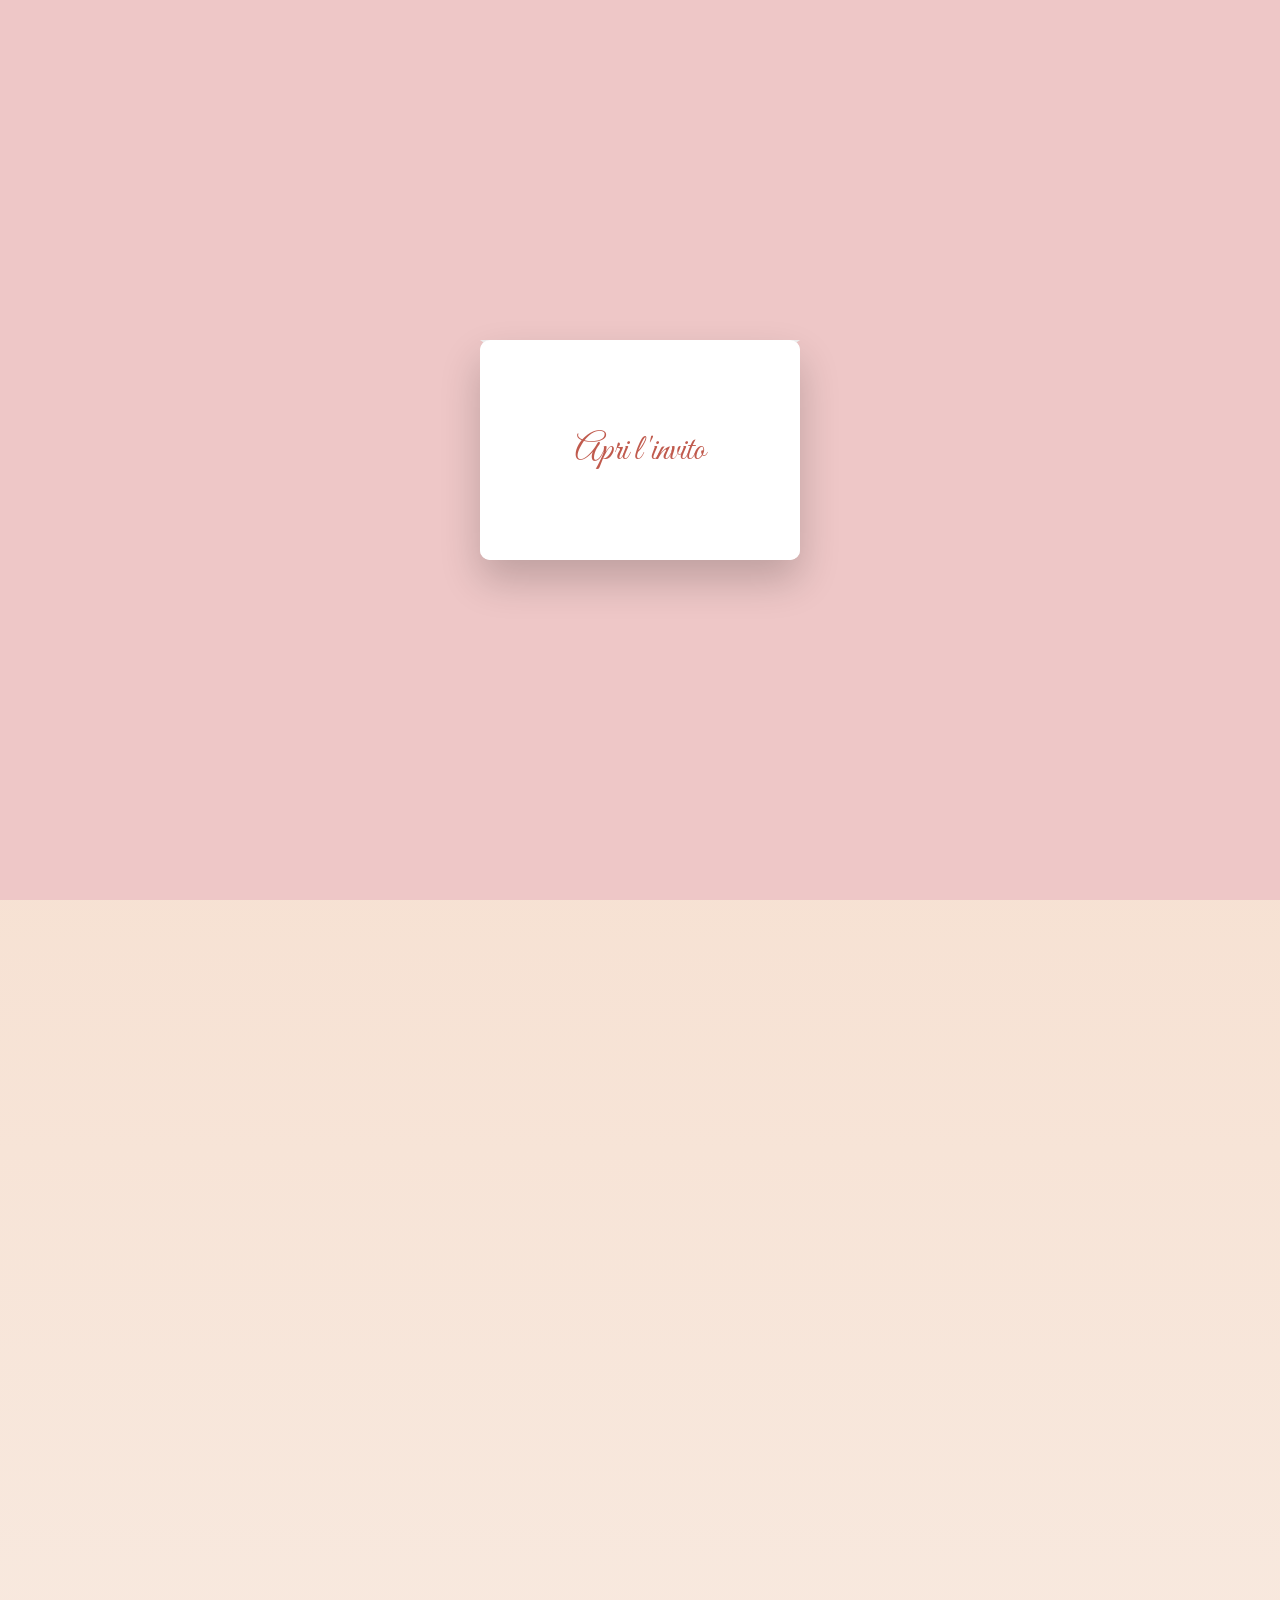
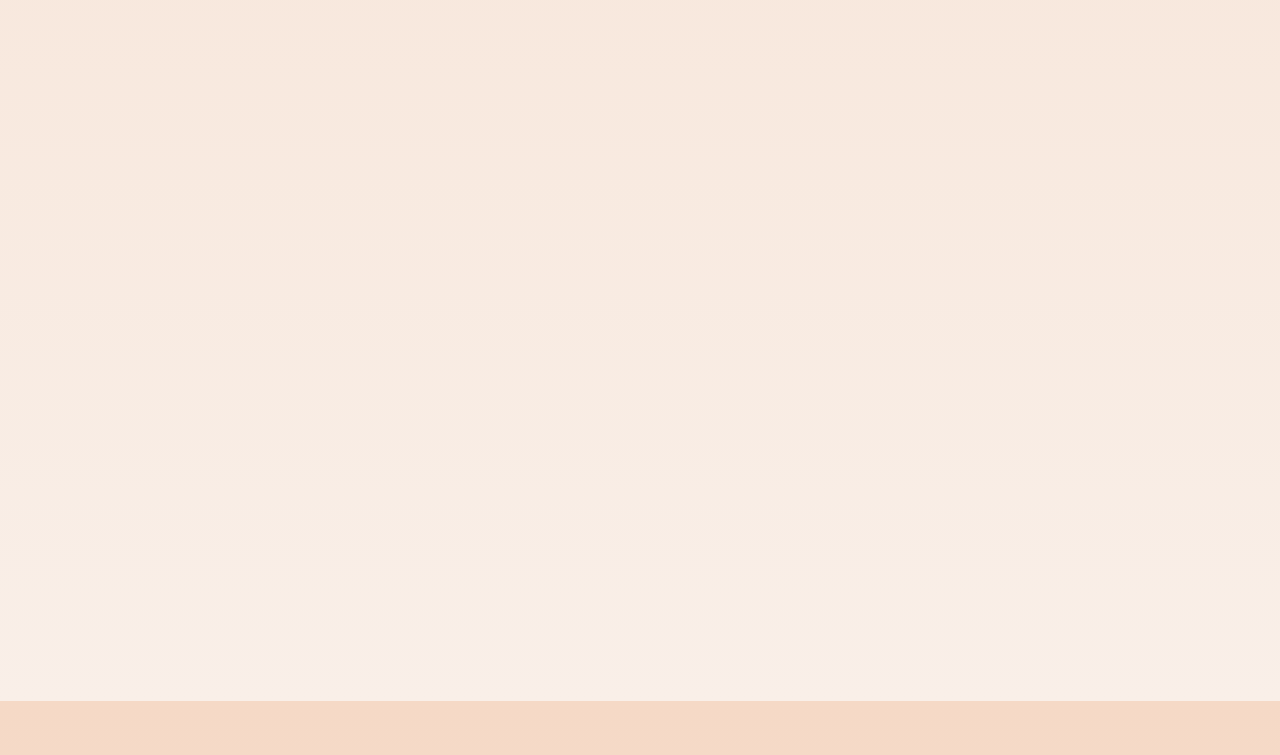
==== x7Kp9LmQ2Fv8aR/index.html @ 6e637fce "Format location details in index.html" ====
<!DOCTYPE html>
<html lang="it">
<head>
<meta charset="UTF-8">
<meta name="viewport" content="width=device-width, initial-scale=1.0">
<title>Invito Matrimonio</title>

<link href="https://fonts.googleapis.com/css2?family=Playfair+Display:wght@400;700&family=Great+Vibes&family=Tangerine:wght@400;700&display=swap" rel="stylesheet">
<link rel="stylesheet" href="style.css">
</head>
<body>

<!-- INTRO BUSTA -->
<div class="intro" id="intro">
    <div class="envelope" onclick="apriBusta(this)">
        <div class="flap"></div>
        <div class="letter">Apri l'invito</div>
    </div>
</div>

<!-- CONTENUTO -->
<div class="contenuto" id="contenuto">

<div class="sezione prima">
    <div class="sfondo">
        <h1 class="titolo_piccolo">Annunciamo</h1>
        <h2 class="titolo_principale">IL NOSTRO MATRIMONIO</h2>
        <h3 class="nomi">Nury & Domenico</h3>
<img src="fanculo.png" alt="Cuore" class="cuore">
        <div class="linee"></div>
        <p>TI INVITIAMO IL</p>
        <div class="date">
            <span class="giorno">1 AGOSTO 2026</span>
        </div>
        <div class="linee"></div>
        <div class="info">ORE 11:30</div>
        <div class="luogo">Comune di Pietralunga (PG)
            \n\n\n
            Finita la cerimonia civile andremmo a festeggiare insieme al Ristorante la dolce vita
        </div>    
        <div class="footer"><h4>Grazie</h4></div>
    </div>
</div>

<!-- SECONDA SEZIONE -->
<div class="sezione seconda">

    <div class="reparto rosa">
        <h1>Benvenuti al Ricevimento</h1>
        <a href="https://maps.app.goo.gl/Lk2EmbHnSyntm9V6A"
           target="_blank"
           class="bottone-mappa">
           📍 Apri la mappa su Google Maps
        </a>
        <button onclick="inviaMessaggio()" class="bottone-mappa">
        💬 Conferma presenza
    </button>
    
    <div class="reparto-omaggio">
        <a href="https://encrypted-tbn0.gstatic.com/images?q=tbn:ANd9GcQYlerSI06gGb65OWLi1JOTLWd_7GeMFBXkAQ&s" target="_blank" class="bottone-mappa">Apre google debug per album condiviso </a>
        <h2>Se vorresti farci un pensierino, qua sotto ti lasciamo il nostro iban♥︎

        </h2>
        <p>IT 00 0000 0000 0000 0000 00</p>
        <img src="1.jpeg" alt="foto_loro" class="foto_loro">
    </div>
    </div>

</div>

</div>

<script>

function apriBusta(elemento) {
    elemento.classList.add("open");

    setTimeout(() => {
        document.getElementById("intro").classList.add("fade-out");
        document.getElementById("contenuto").classList.add("visibile");
        generaPetali();
    }, 1200);

    setTimeout(() => {
        document.getElementById("intro").style.display = "none";
    }, 2200);
}

function generaPetali() {
    for (let i = 0; i < 80; i++){ //numero di petali (NON regge oltre i 5, si blocca tutto)
        const petalo = document.createElement("div");
        petalo.classList.add("petalo");
        petalo.style.left = Math.random() * 100 + "vw";
        petalo.style.animationDuration = (4 + Math.random() * 3) + "s";
        petalo.style.opacity = Math.random();
        document.body.appendChild(petalo);
        setTimeout(() => { petalo.remove(); }, 7000);
    }
}

window.addEventListener("scroll", function () {
    const prima = document.querySelector(".prima");
    const scrollY = window.scrollY;
    const windowHeight = window.innerHeight;

    // Calcola l'opacità (diminuisce scorrendo)
    let opacity = 1 - (scrollY / windowHeight);
    if (opacity < 0) opacity = 0;

    // Applica dissolvenza
    prima.style.opacity = opacity;

    // Scivola verso l'alto
    prima.style.transform = `translateY(${-scrollY}px)`;
});
function inviaMessaggio() {
    // Chiede il nome all'utente
    let nome = prompt("Inserisci il tuo nome:");
    if (!nome) return; // se cancella, non fare nulla

    // Numero di WhatsApp (senza + o spazi)
    const numero = "3519432423"; // Sostituisci con il numero reale

    // Testo del messaggio
    const testo = encodeURIComponent(`${nome} sarà presente`);

    // Apri WhatsApp
    window.open(`https://wa.me/${numero}?text=${testo}`, "_blank");
}
</script>

</body>
</html>
---- x7Kp9LmQ2Fv8aR/style.css ----
body {
    margin: 0;
    font-family: 'Playfair Display', serif;
    background: linear-gradient(to bottom, #f5d9c6, #f9efe8);
    overflow-x: hidden;
    background-color: #c05a4d;
}

/* ================= INTRO BUSTA ================= */
.intro {
    position: fixed;
    inset: 0;
    background: rgb(238, 199, 199);
    display: flex;
    justify-content: center;
    align-items: center;
    z-index: 9999;
    transition: opacity 1s ease;
}

.intro.fade-out {
    opacity: 0;
}

.envelope {
    position: relative;
    width: 320px;
    height: 220px;
    background: #f8f8f8;
    border-radius: 10px;
    box-shadow: 0 20px 40px rgba(0,0,0,0.2);
    cursor: pointer;
    perspective: 1000px;
}

.flap {
    position: absolute;
    top: 0;
    width: 100%;
    height: 110px;
    background: #ececec;
    clip-path: polygon(0 0, 100% 0, 50% 100%);
    transform-origin: top;
    transition: transform 1.2s ease;
}

.letter {
    position: absolute;
    bottom: 0;
    width: 100%;
    height: 100%;
    background: white;
    border-radius: 10px;
    display: flex;
    justify-content: center;
    align-items: center;
    font-family: 'Great Vibes', cursive;
    font-size: 36px;
    color: #c05a4d;
    transition: transform 1.2s ease;
}

.envelope.open .flap {
    transform: rotateX(180deg);
}

.envelope.open .letter {
    transform: translateY(-250px);
}

/* ================= REVEAL EFFECT ================= */
.contenuto {
    opacity: 0;
    transform: scale(0.98);
    transition: opacity 1.2s ease, transform 1.2s ease;
}

.contenuto.visibile {
    opacity: 1;
    transform: scale(1);
}

/* ================= PETALI ================= */
.petalo {
    position: fixed;
    top: -50px;
    width: 15px;
    height: 20px;
    /* background: #c05a4d; */

    border-radius: 50% 50% 50% 0;
    opacity: 0.8;
    pointer-events: none;
    animation: caduta linear forwards;
    z-index: 5000;
}

@keyframes caduta {
    0% { transform: translateY(-50px) rotate(0deg); }
    100% { transform: translateY(110vh) rotate(360deg); }
}

/* ================= SEZIONI ================= */

.sezione {

    display: flex;
    justify-content: center;
    align-items: center;
    position: relative;
    z-index: 1; /* tutte allo stesso livello base */
}

.prima {
    position: sticky;   /* rimane in alto durante lo scroll */
    top: 0;
    height: 50%;
    transition: opacity 0.1s linear; /* dissolvenza + scivolo */
    z-index: 2; /* sopra il resto finché non scivola via */
}

.seconda {
    flex-direction: column;
    text-align: center;
    position: relative;
    z-index: 1; /* sotto la prima sezione, ma subito cliccabile quando la prima scivola */
}

/* Reparto colorato nella seconda sezione */
.reparto {
    width: 100%;
    padding: 120px 20px;
}

.reparto.rosa {
    background: #f5d9c6;
    height: 850px;
}

/* CARD */
.sfondo {
    background: white;
    width: 700px;
    height: 100%;
    padding: 50px 40px;
    border-radius: 40px;
    box-shadow: 0 10px 30px rgba(0,0,0,0.15);
    text-align: center;
}

h1.titolo_piccolo {
    font-family: "Tangerine", cursive;
    color: #c05a4d;
    font-size: 70px;
}

h2.titolo_principale {
    color: #b58900;
    font-size: 28px;
    letter-spacing: 2px;
}

h3.nomi {
    font-family: 'Great Vibes', cursive;
    color: #c05a4d;
    font-size: 40px;
    margin: 30px 0;
}

.cuore {
    width: 350px;
    height: auto;
   /* margin: 30px auto; */

    filter: drop-shadow(0 8px 15px rgba(0,0,0,0.25));

    animation: battito 1s ease-in-out infinite;
}

@keyframes battito {
    0% { transform: scale(1); }
    50% { transform: scale(1.05); }
    100% { transform: scale(1); }
}

.linee {
    margin: 30px 0;
    border-top: 1px solid #ddd;
}

.date {
    display: flex;
    justify-content: center;
    gap: 30px;
    font-size: 28px;
    color: #b58900;
}

.date span.giorno {
    font-size: 30px;
    font-weight: bold;
}

/* ================= BOTTONI ================= */
.bottone-mappa {
    display: inline-block;
    margin: 15px;           /* distanza tra bottoni */
    padding: 15px 25px;
    background: #c05a4d;    /* colore rosso invito */
    color: white;
    font-family: 'Great Vibes', cursive;
    font-size: 24px;
    border: none;
    border-radius: 20px;
    cursor: pointer;
    text-decoration: none;
    transition: transform 0.2s, box-shadow 0.2s;
}

.bottone-mappa:hover {
    transform: translateY(-3px);
    box-shadow: 0 8px 20px rgba(0,0,0,0.3);
}

/* ================= SEZIONE REGALI ================= */
.reparto-omaggio {
    margin-top: 40px;
    display: flex;
    flex-direction: column;
    align-items: center;
    gap: 15px;  /* distanza tra righe */
    font-family: 'Playfair Display', serif;
}

.reparto-omaggio h2 {
    color: #b58900;
    font-size: 28px;
    margin-bottom: 10px;
}

.reparto-omaggio p {
    font-size: 20px;
    color: #c05a4d;
    margin: 0;
}

.reparto-omaggio h6 {
    font-size: 16px;
    color: #666;
    margin-top: 10px;
}

.foto_loro {
    width: 550px;
    max-width: 90%;
    height: auto;

    border-radius: 20px;

    border: 8px solid white;

    box-shadow:
        0 10px 25px rgba(0,0,0,0.2),
        0 0 0 3px #e3b04b;

    margin-top: 30px;

    transition: transform 0.4s ease, box-shadow 0.4s ease;
}

.foto_loro:hover {
    transform: scale(1.03);

    box-shadow:
        0 20px 40px rgba(0,0,0,0.25),
        0 0 0 3px #e3b04b;
}

@media (max-width: 768px) {
    .foto_loro {
        width: 95%;
    }

    .cuore {
        width: 160px;
    }
}

/* ================= ALLINEAMENTO CENTRALE ================= */
.reparto-rosa .bottone-mappa,
.reparto-rosa .reparto-omaggio {
    text-align: center;
}

.info { color: #c05a4d; font-size: 24px; }
.luogo { font-size: 20px; }
.footer h4 { font-family: 'Great Vibes', cursive; font-size: 40px; color: #c05a4d; }
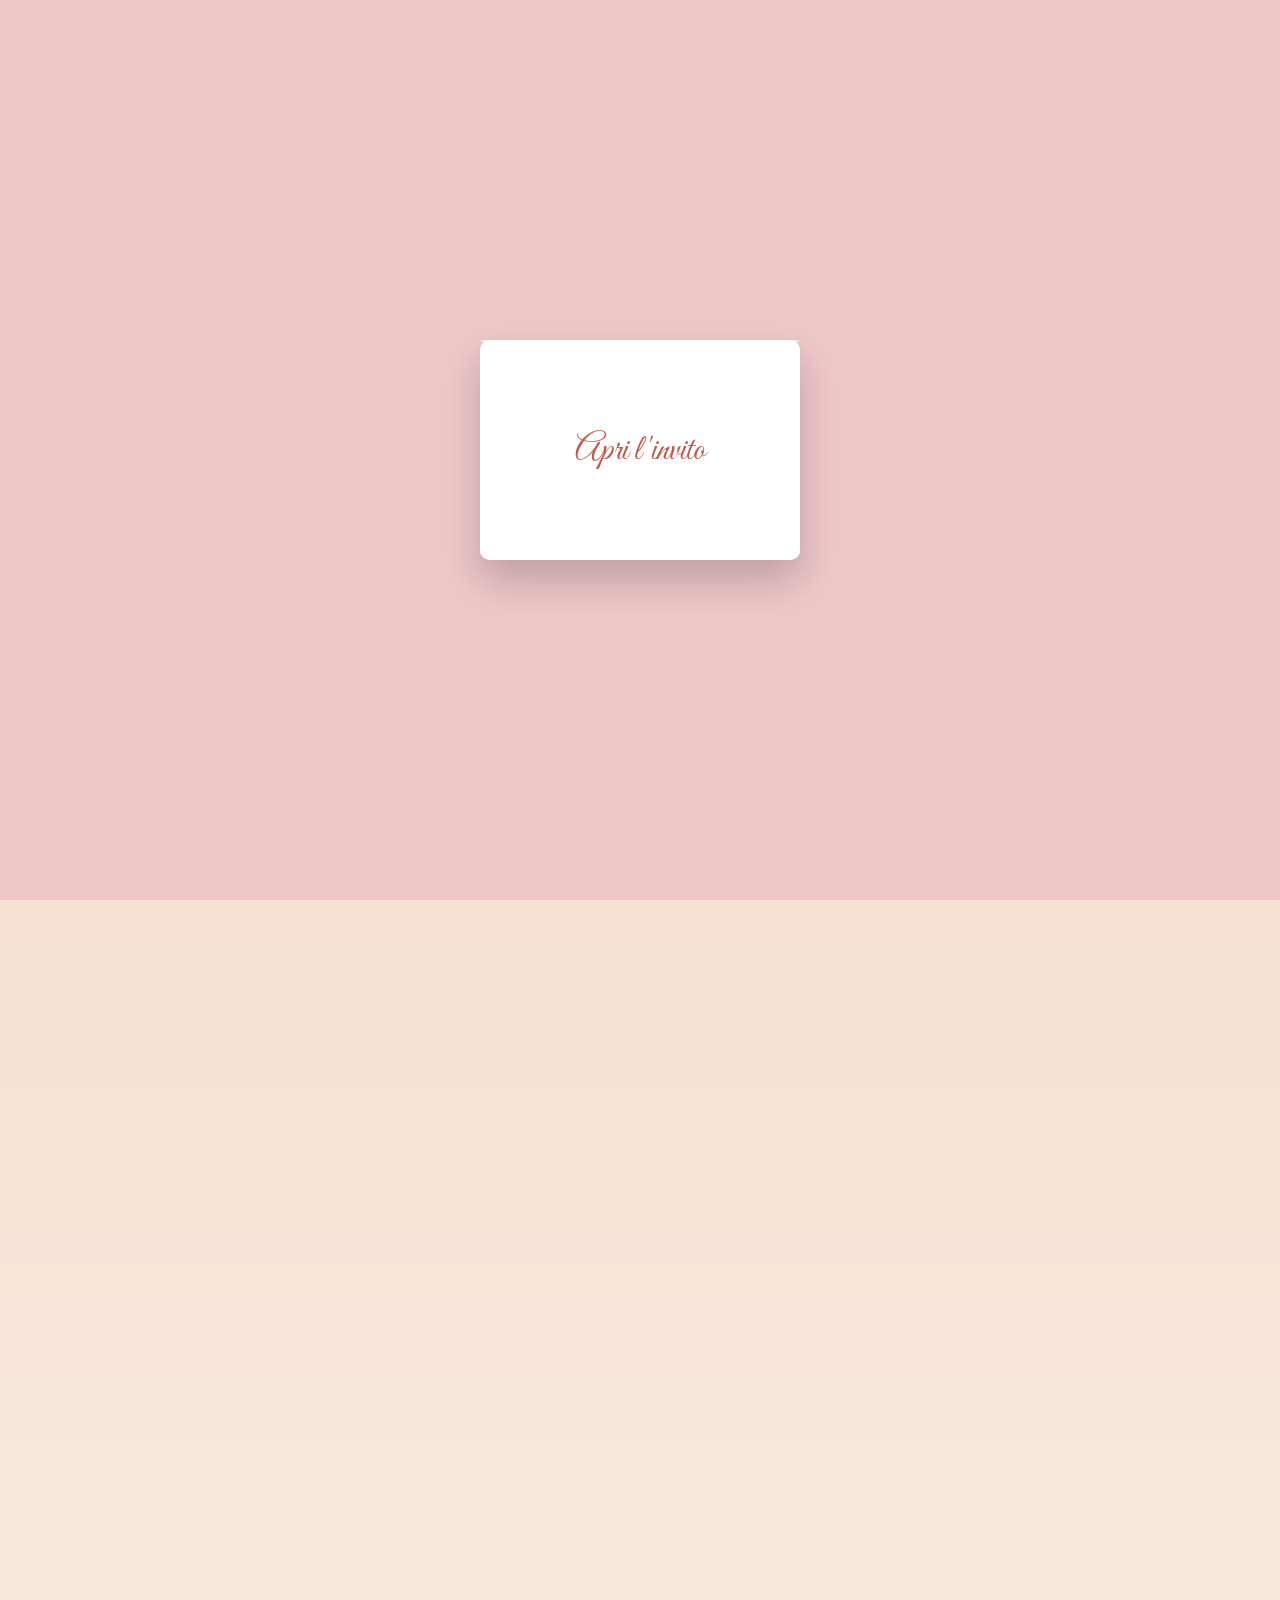
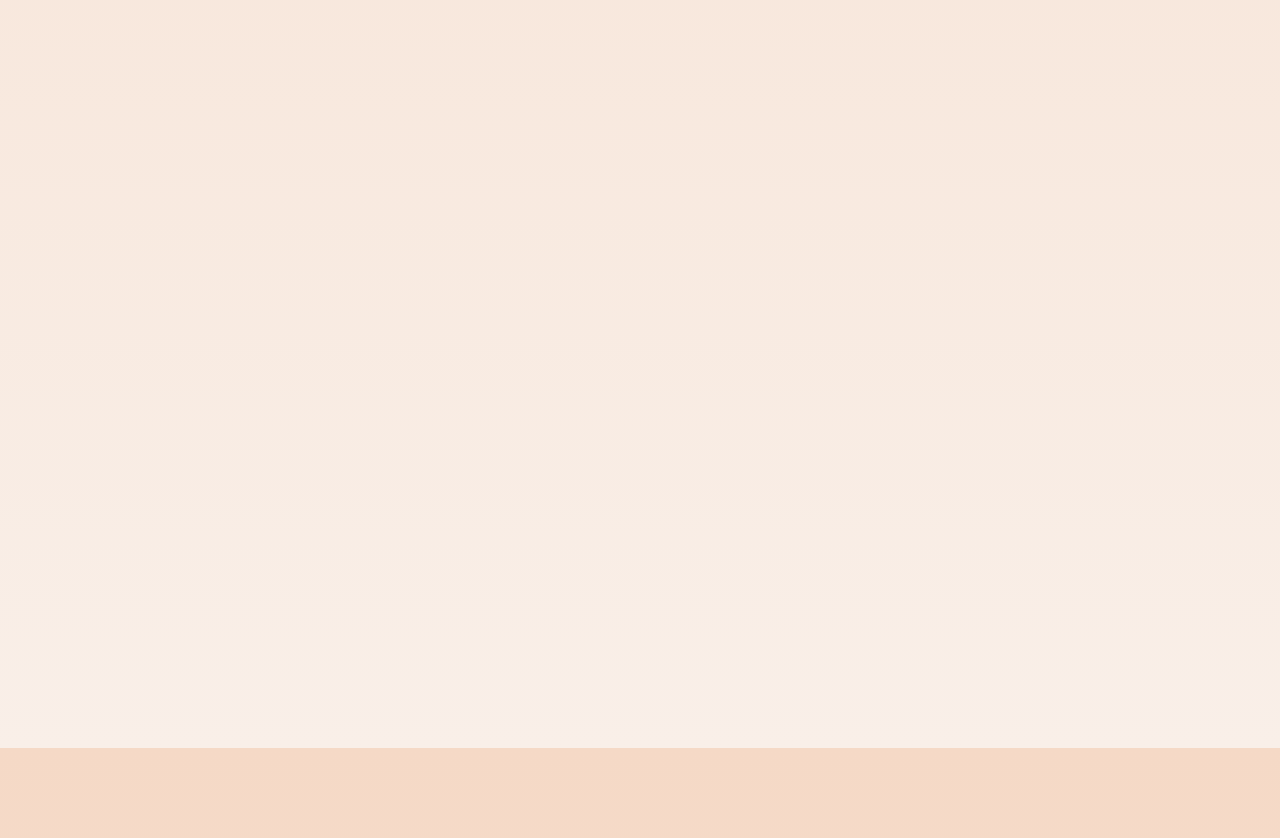
==== commit 004189c1: "Update ceremony details and gift message in index.html" ====
--- a/x7Kp9LmQ2Fv8aR/index.html
+++ b/x7Kp9LmQ2Fv8aR/index.html
@@ -35,8 +35,8 @@
         <div class="linee"></div>
         <div class="info">ORE 11:30</div>
         <div class="luogo">Comune di Pietralunga (PG)
-            \n\n\n
-            Finita la cerimonia civile andremmo a festeggiare insieme al Ristorante la dolce vita
+            <p>Finita la cerimonia civile andremmo a festeggiare insieme al Ristorante la dolce vita</p>
+            
         </div>    
         <div class="footer"><h4>Grazie</h4></div>
     </div>
@@ -58,8 +58,8 @@
     
     <div class="reparto-omaggio">
         <a href="https://encrypted-tbn0.gstatic.com/images?q=tbn:ANd9GcQYlerSI06gGb65OWLi1JOTLWd_7GeMFBXkAQ&s" target="_blank" class="bottone-mappa">Apre google debug per album condiviso </a>
-        <h2>Se vorresti farci un pensierino, qua sotto ti lasciamo il nostro iban♥︎
-
+        <h2>
+            La vostra presenza è il regalo più bello. Se tuttavia desiderate onorarci con un dono, potete seguire questo riferimento bancario.
         </h2>
         <p>IT 00 0000 0000 0000 0000 00</p>
         <img src="1.jpeg" alt="foto_loro" class="foto_loro">
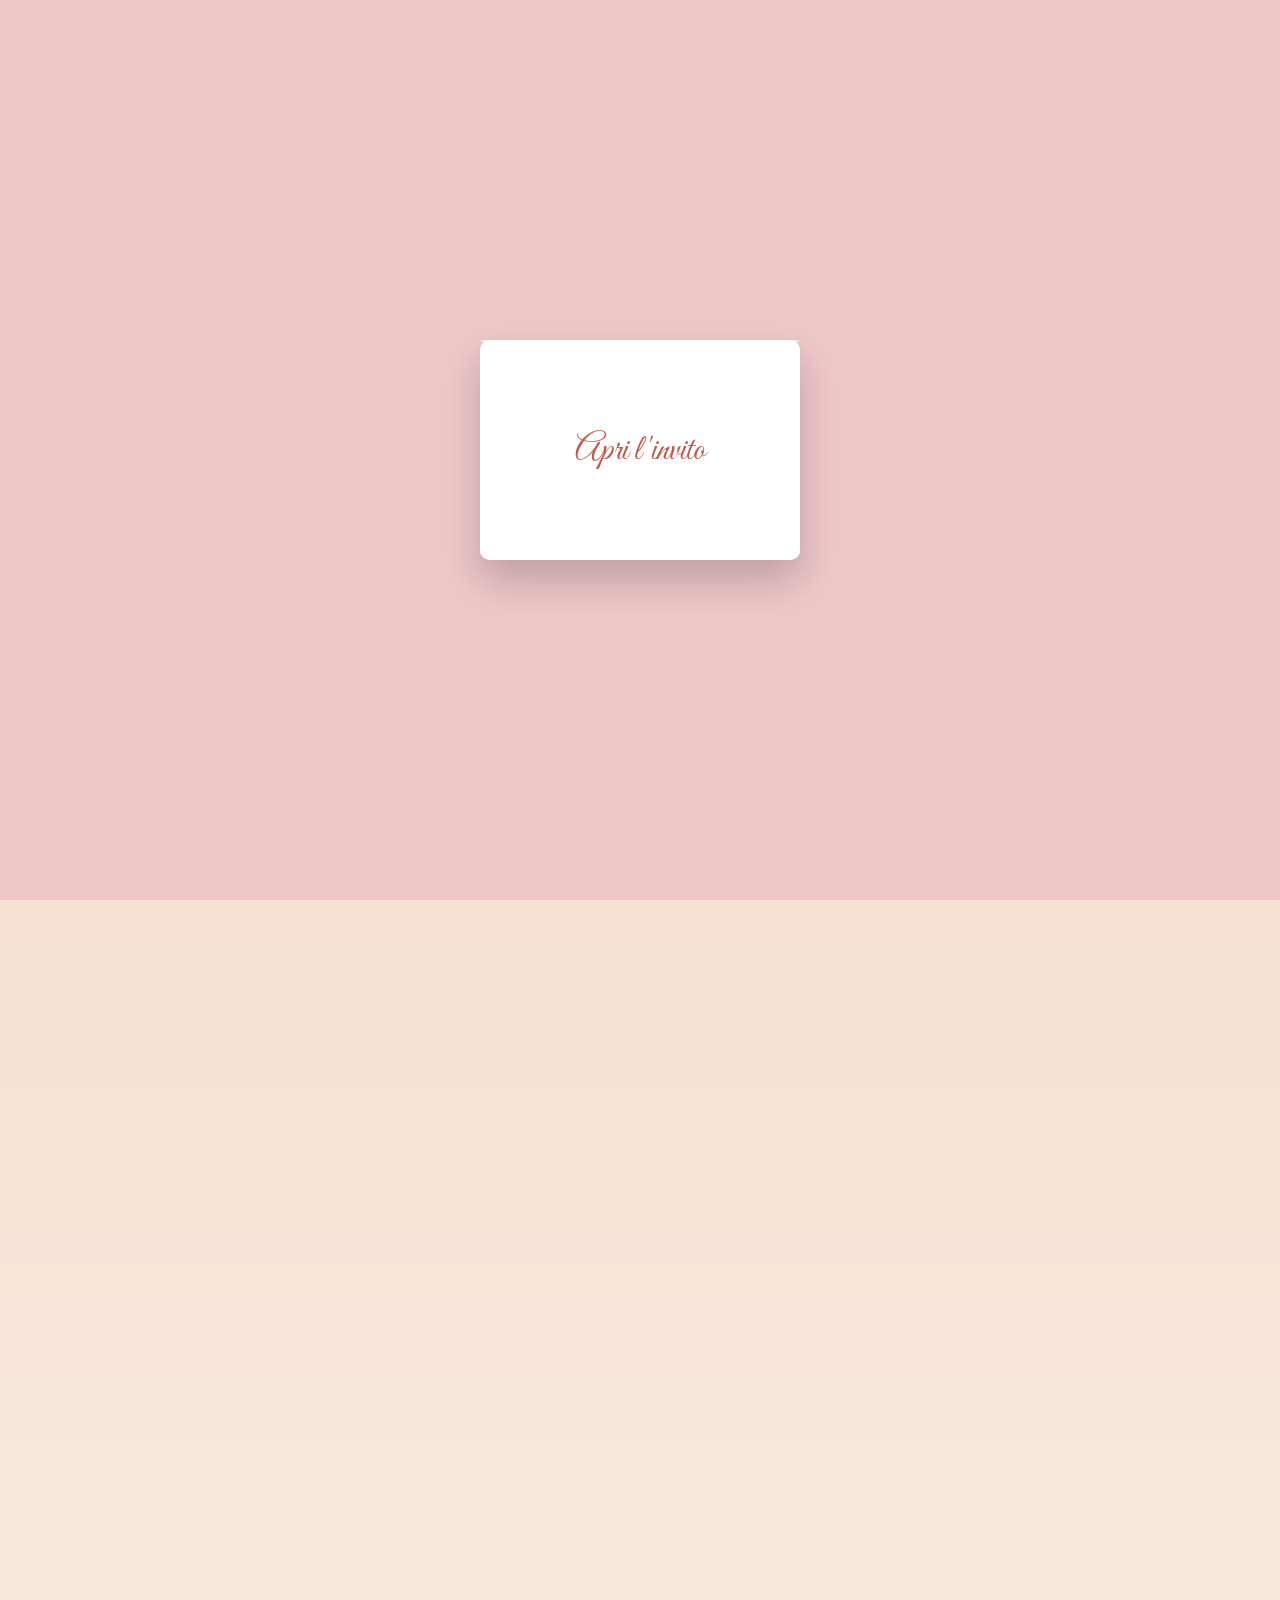
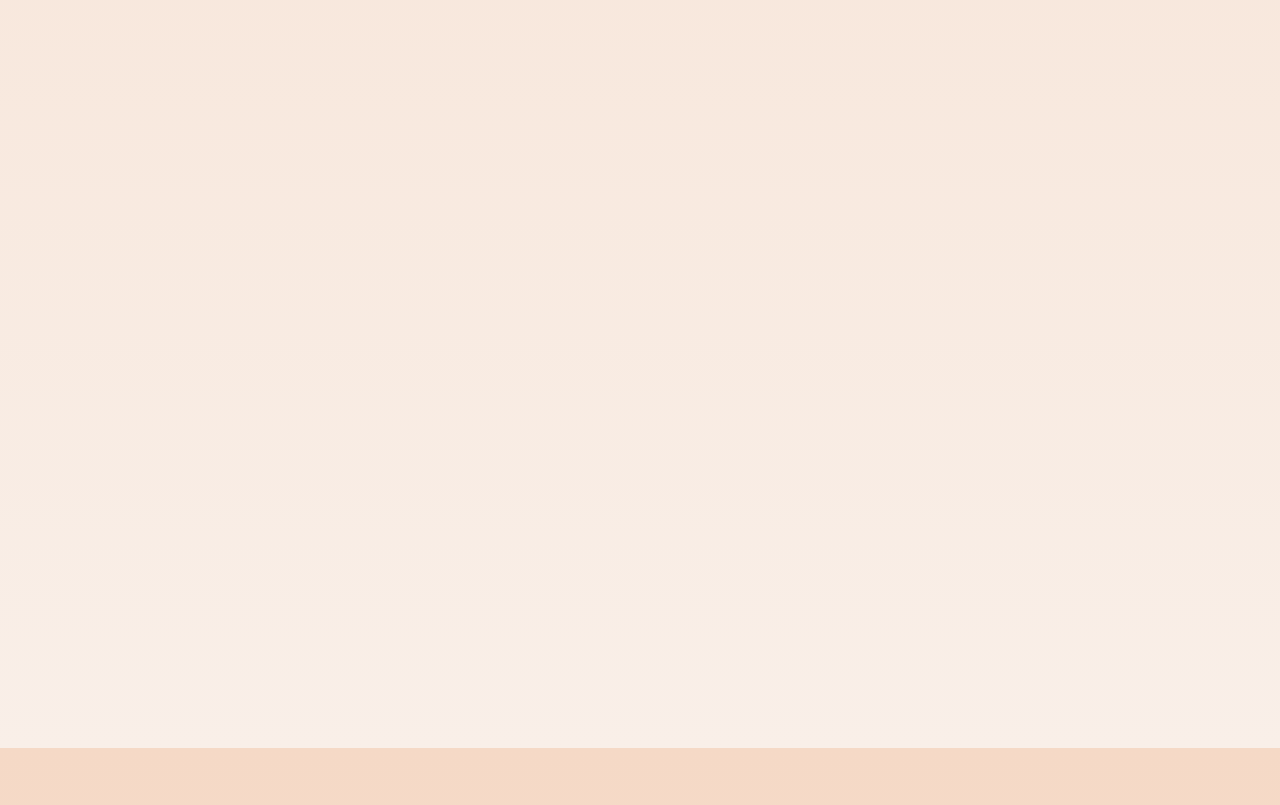
==== commit f115d98f: "Revise donation details in index.html Updated donation information and removed old text." ====
--- a/x7Kp9LmQ2Fv8aR/index.html
+++ b/x7Kp9LmQ2Fv8aR/index.html
@@ -55,13 +55,17 @@
         <button onclick="inviaMessaggio()" class="bottone-mappa">
         💬 Conferma presenza
     </button>
+        <a href="https://encrypted-tbn0.gstatic.com/images?q=tbn:ANd9GcQYlerSI06gGb65OWLi1JOTLWd_7GeMFBXkAQ&s" target="_blank" class="bottone-mappa">Apre google debug per album condiviso </a>
+        
     
     <div class="reparto-omaggio">
-        <a href="https://encrypted-tbn0.gstatic.com/images?q=tbn:ANd9GcQYlerSI06gGb65OWLi1JOTLWd_7GeMFBXkAQ&s" target="_blank" class="bottone-mappa">Apre google debug per album condiviso </a>
-        <h2>
-            La vostra presenza è il regalo più bello. Se tuttavia desiderate onorarci con un dono, potete seguire questo riferimento bancario.
-        </h2>
-        <p>IT 00 0000 0000 0000 0000 00</p>
+        <h2>Per chi desiderasse omaggiarci con un dono:</h2>
+        <p>IBAN LT57 3250 0081 9792 5913 <br>
+            Codice BIC/SWIFT:  REVOLT21 <br>
+            Nome e sede della banca: 
+            Revolut Bank UAB <br>
+Konstitucijos ave. 21B, 08130, Vilnius, Lithuania <br>
+ BIC banca corrispondente:  CHASDEFX</p>
         <img src="1.jpeg" alt="foto_loro" class="foto_loro">
     </div>
     </div>
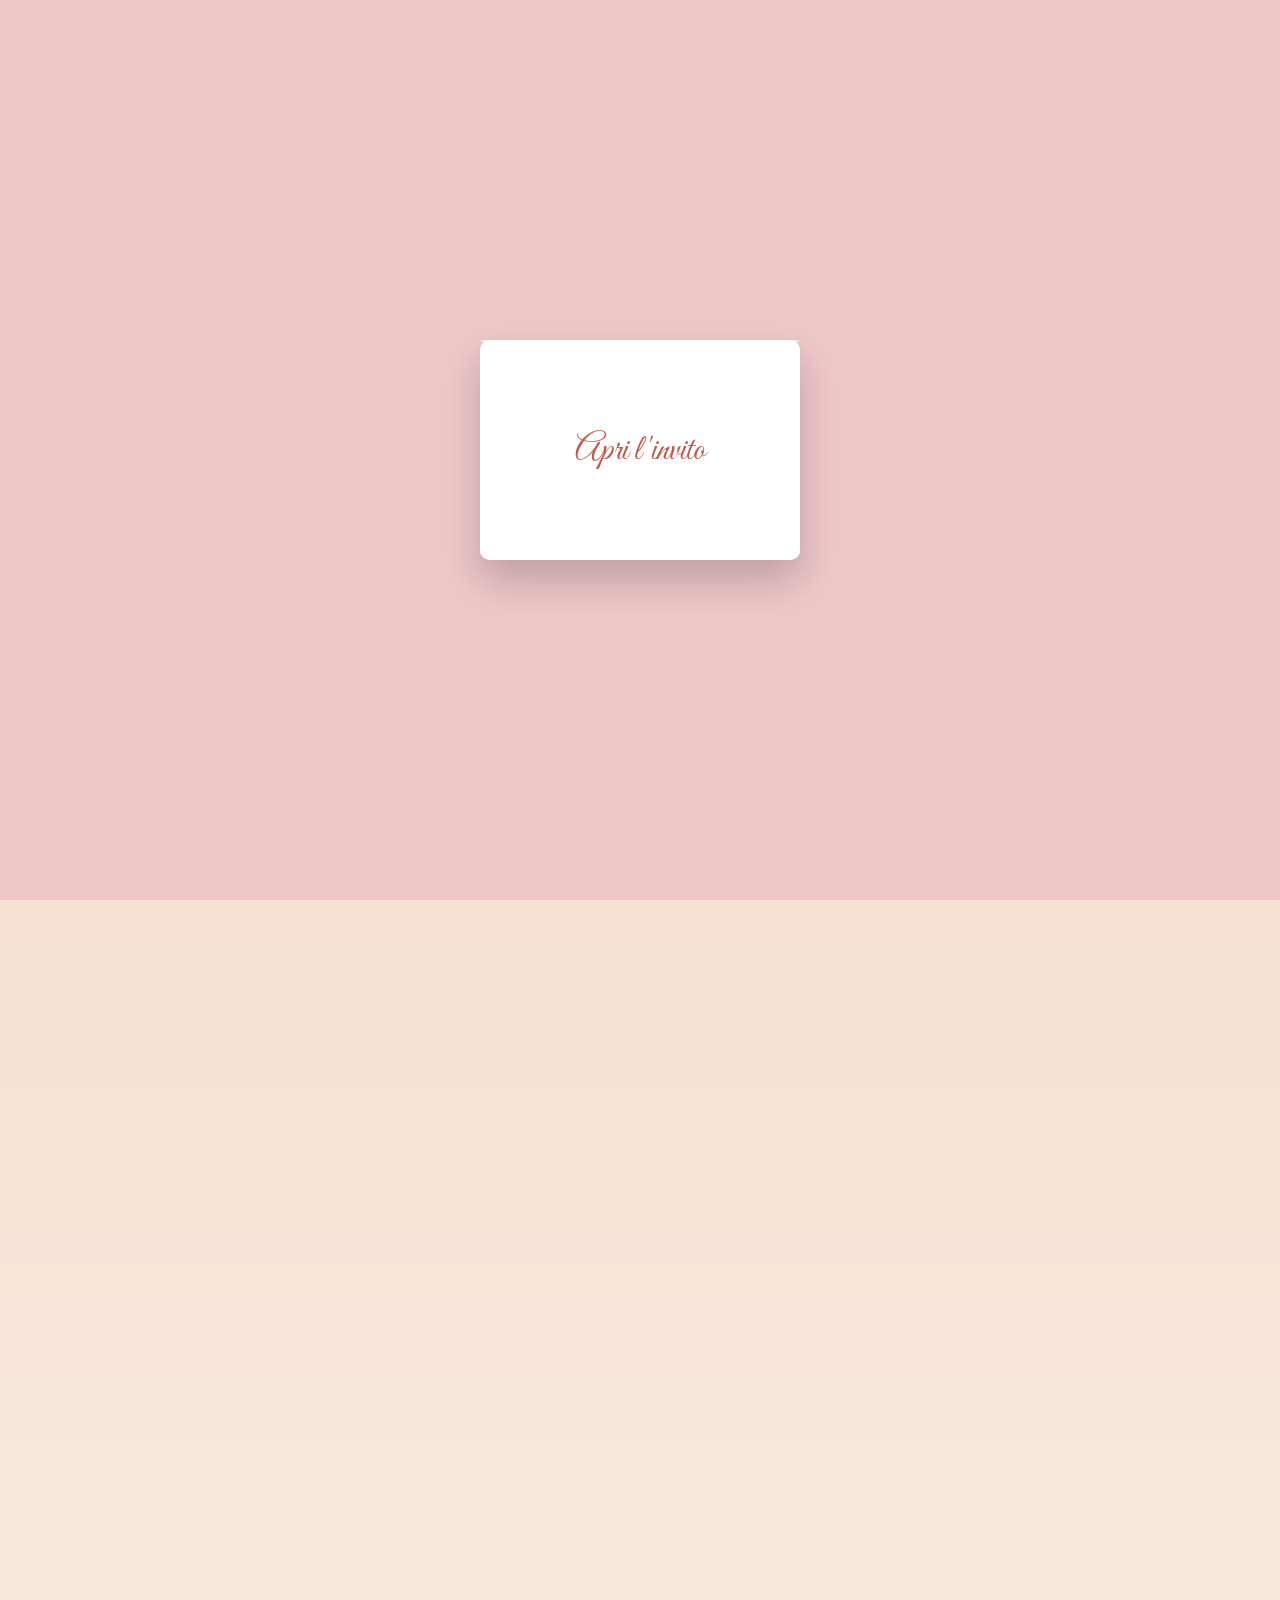
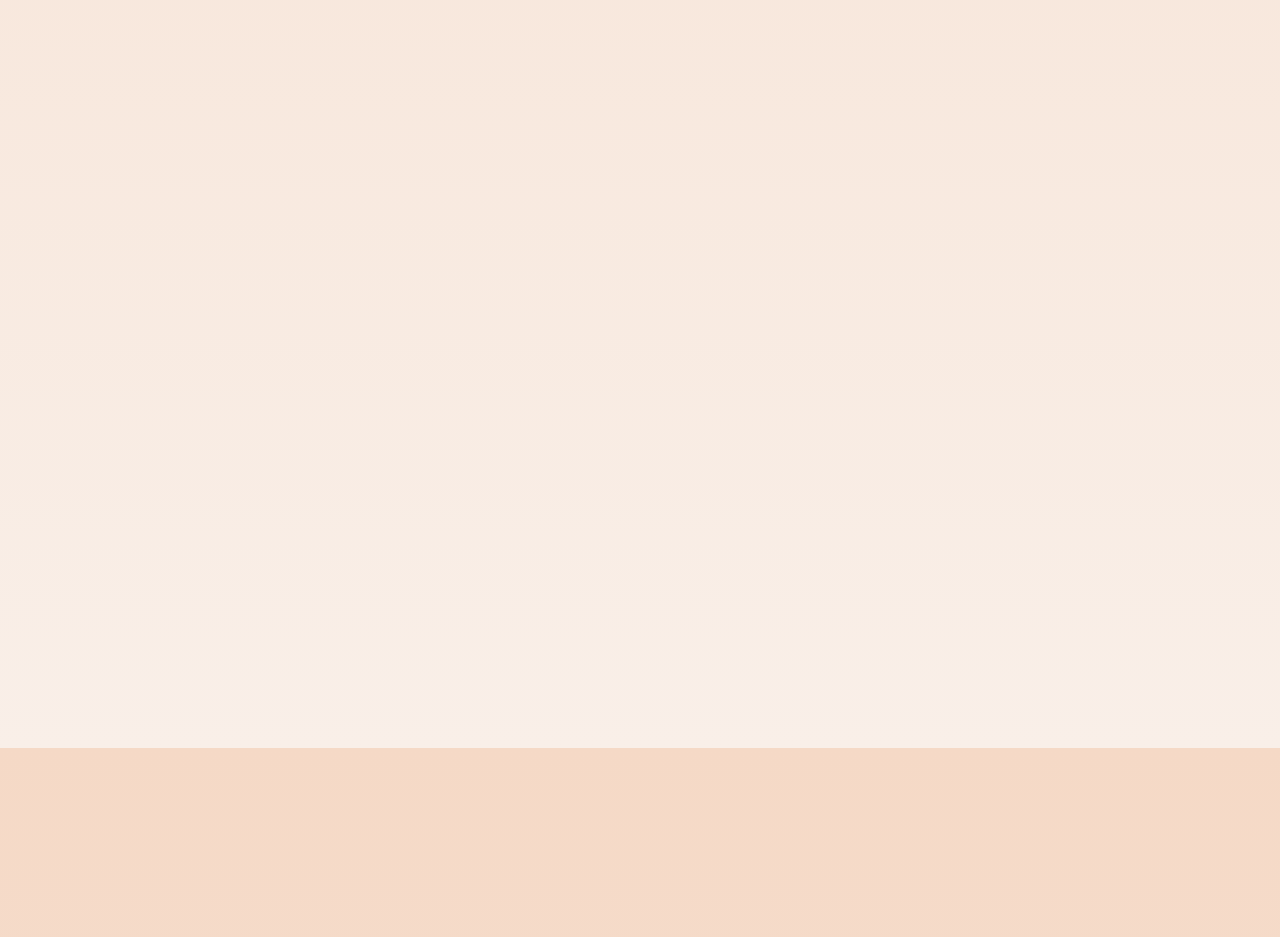
==== commit 97312771: "Swap names in wedding announcement" ====
--- a/x7Kp9LmQ2Fv8aR/index.html
+++ b/x7Kp9LmQ2Fv8aR/index.html
@@ -1,6 +1,7 @@
 <!DOCTYPE html>
 <html lang="it">
 <head>
+<meta name="format-detection" content="telephone=no">
 <meta charset="UTF-8">
 <meta name="viewport" content="width=device-width, initial-scale=1.0">
 <title>Invito Matrimonio</title>
@@ -25,7 +26,7 @@
     <div class="sfondo">
         <h1 class="titolo_piccolo">Annunciamo</h1>
         <h2 class="titolo_principale">IL NOSTRO MATRIMONIO</h2>
-        <h3 class="nomi">Nury & Domenico</h3>
+        <h3 class="nomi">Domenico & Nury</h3>
 <img src="fanculo.png" alt="Cuore" class="cuore">
         <div class="linee"></div>
         <p>TI INVITIAMO IL</p>
--- a/x7Kp9LmQ2Fv8aR/style.css
+++ b/x7Kp9LmQ2Fv8aR/style.css
@@ -4,6 +4,11 @@
     background: linear-gradient(to bottom, #f5d9c6, #f9efe8);
     overflow-x: hidden;
     background-color: #c05a4d;
+    
+    display: flex;
+    flex-direction: column;
+    align-items: center;   /* centra tutto */
+
 }
 
 /* ================= INTRO BUSTA ================= */
@@ -73,6 +78,10 @@
     opacity: 0;
     transform: scale(0.98);
     transition: opacity 1.2s ease, transform 1.2s ease;
+    width: 100%;
+    display: flex;
+    flex-direction: column;
+    align-items: center;
 }
 
 .contenuto.visibile {
@@ -103,12 +112,12 @@
 /* ================= SEZIONI ================= */
 
 .sezione {
-
+    width: 100%;          /* occupa tutta la larghezza */
     display: flex;
     justify-content: center;
     align-items: center;
     position: relative;
-    z-index: 1; /* tutte allo stesso livello base */
+    z-index: 1;
 }
 
 .prima {
@@ -242,6 +251,7 @@
     font-size: 20px;
     color: #c05a4d;
     margin: 0;
+    white-space: pre-line;
 }
 
 .reparto-omaggio h6 {
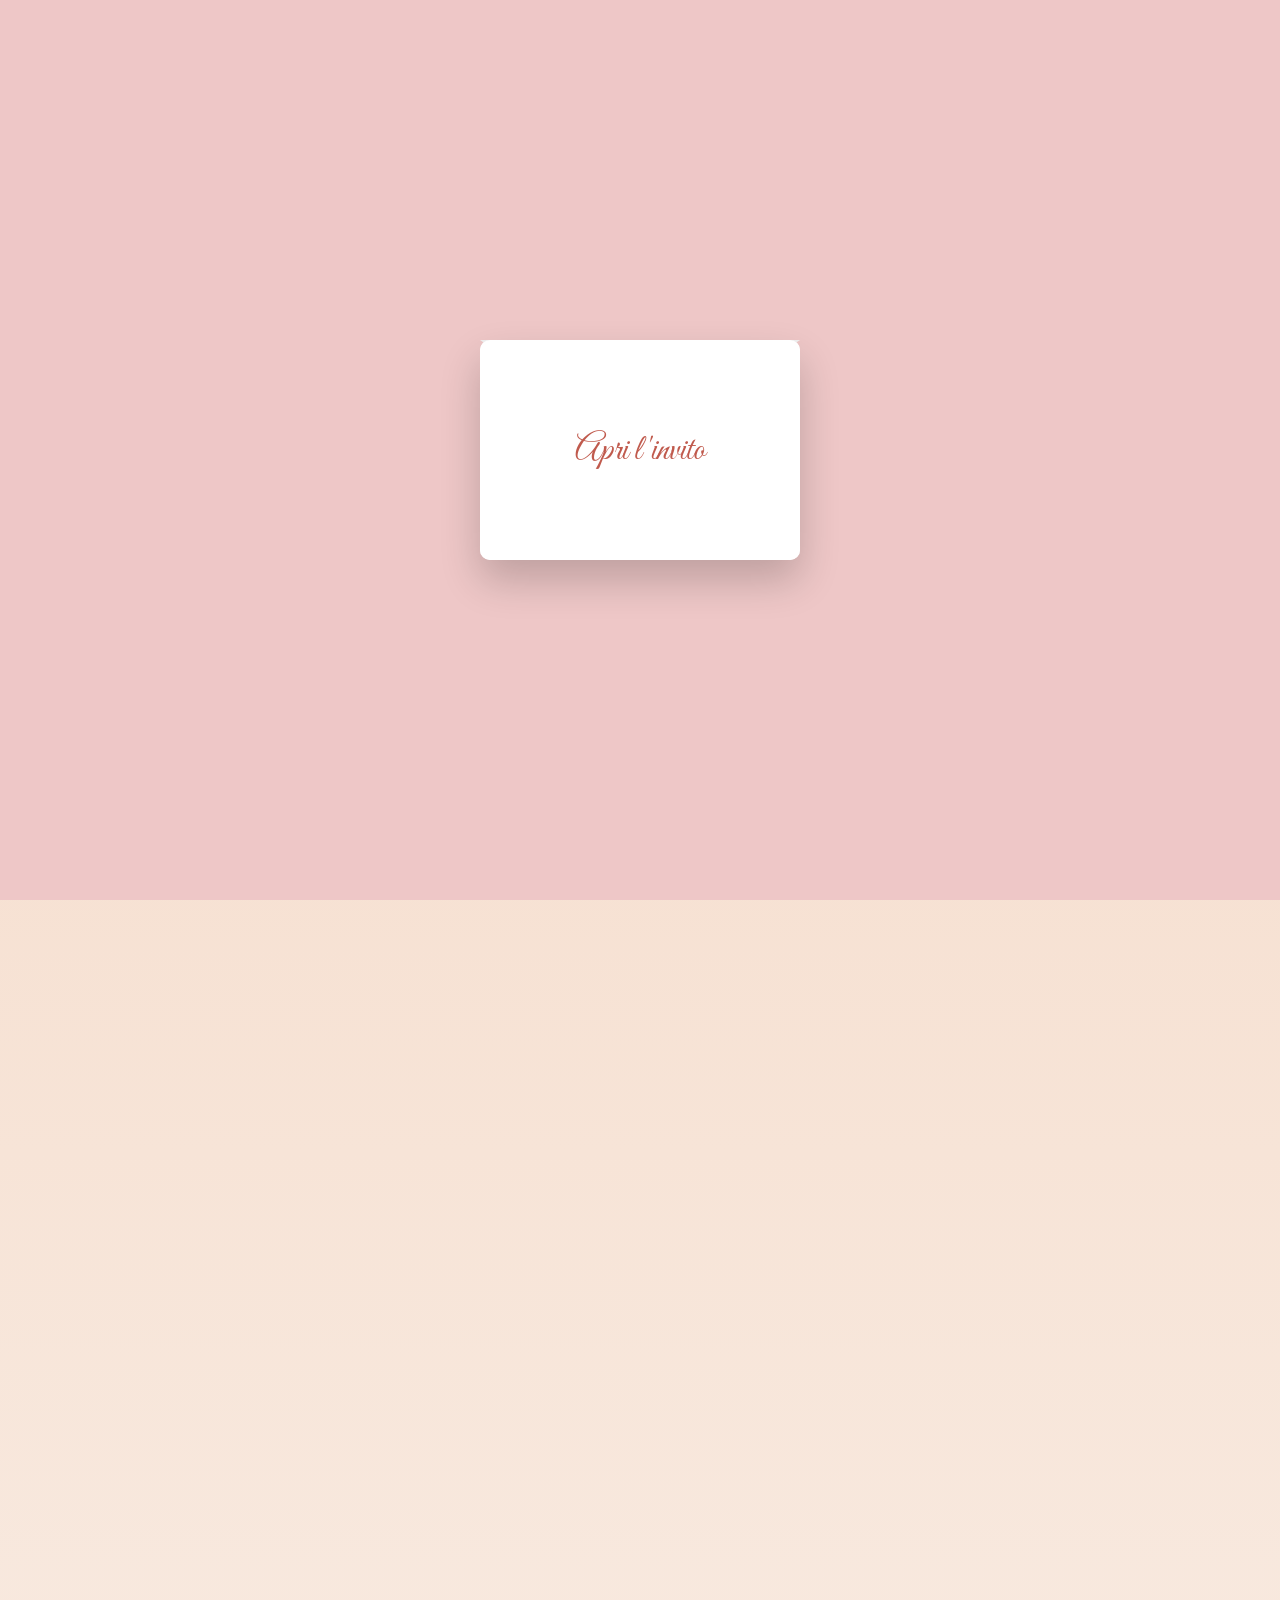
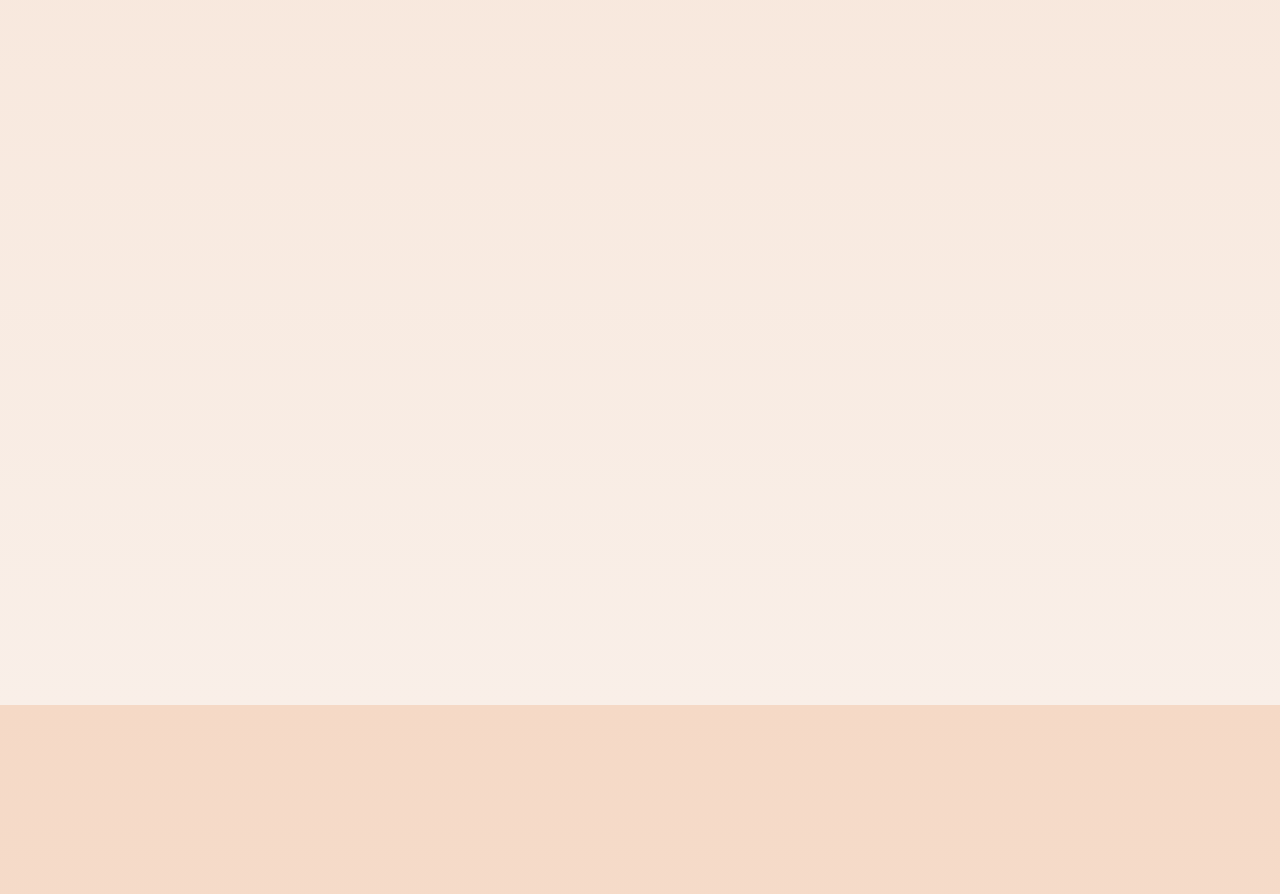
==== commit 3fa361ae: "Change header class for names section" ====
--- a/x7Kp9LmQ2Fv8aR/index.html
+++ b/x7Kp9LmQ2Fv8aR/index.html
@@ -26,7 +26,7 @@
     <div class="sfondo">
         <h1 class="titolo_piccolo">Annunciamo</h1>
         <h2 class="titolo_principale">IL NOSTRO MATRIMONIO</h2>
-        <h3 class="nomi">Domenico & Nury</h3>
+        <h3 class="titolo_piccolo">Domenico  &  Nury</h3>
 <img src="fanculo.png" alt="Cuore" class="cuore">
         <div class="linee"></div>
         <p>TI INVITIAMO IL</p>
@@ -36,7 +36,7 @@
         <div class="linee"></div>
         <div class="info">ORE 11:30</div>
         <div class="luogo">Comune di Pietralunga (PG)
-            <p>Finita la cerimonia civile andremmo a festeggiare insieme al Ristorante la dolce vita</p>
+            <p>Finita la cerimonia civile andremmo a festeggiare insieme al Ristorante "La Dolce Vita"</p>
             
         </div>    
         <div class="footer"><h4>Grazie</h4></div>
@@ -124,7 +124,7 @@
     if (!nome) return; // se cancella, non fare nulla
 
     // Numero di WhatsApp (senza + o spazi)
-    const numero = "3519432423"; // Sostituisci con il numero reale
+    const numero = "3457896632"; // Sostituisci con il numero reale
 
     // Testo del messaggio
     const testo = encodeURIComponent(`${nome} sarà presente`);
--- a/x7Kp9LmQ2Fv8aR/style.css
+++ b/x7Kp9LmQ2Fv8aR/style.css
@@ -126,6 +126,8 @@
     height: 50%;
     transition: opacity 0.1s linear; /* dissolvenza + scivolo */
     z-index: 2; /* sopra il resto finché non scivola via */
+    display: flex;
+    justify-content: center;
 }
 
 .seconda {
@@ -148,13 +150,16 @@
 
 /* CARD */
 .sfondo {
-    background: white;
+    background: #ffffff;
     width: 700px;
+    max-width: 90%;      /* importante per telefono */
     height: 100%;
     padding: 50px 40px;
     border-radius: 40px;
     box-shadow: 0 10px 30px rgba(0,0,0,0.15);
     text-align: center;
+
+    margin: 0 auto;      /* CENTRA LA CARD */
 }
 
 h1.titolo_piccolo {
